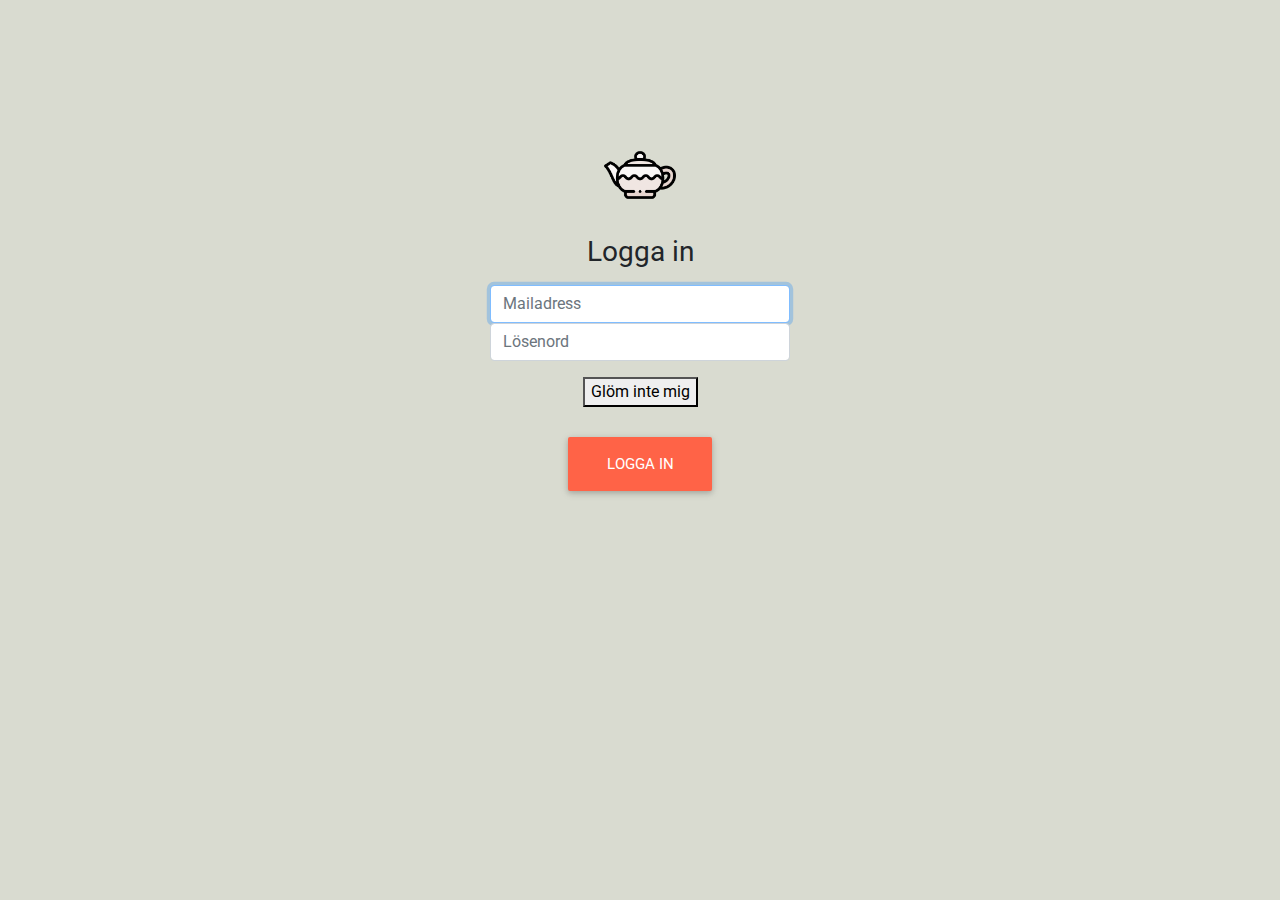
==== Uppgifter/Prototypjs/index.html @ 23ad2462 "Prototyp" ====
<!DOCTYPE html>
<html lang="en">
<head>
	<meta charset="UTF-8">
	<meta content="width=device-width, initial-scale=1, shrink-to-fit=no" name="viewport">
	<meta content="IE=edge, chrome=1" http-equiv="X-UA-Compatible">
	<title>418 I'm a teapot</title>
	<meta content="Teapot - är stället för att hålla koll på sina kompisar men samtidgt veta exakt vad som är delat till vem." name="description">
	<meta content="Team 418: I'm a teapot" name="author">
	<link href="img/kettle.png" rel="icon" sizes="16x16" type="image/png"><!-- Font Awesome -->
	<link href="https://use.fontawesome.com/releases/v5.11.2/css/all.css" rel="stylesheet">
	<link href="https://cdnjs.cloudflare.com/ajax/libs/font-awesome/4.7.0/css/font-awesome.min.css" rel="stylesheet"><!-- Google Fonts Roboto -->
	<link href="https://fonts.googleapis.com/css?family=Roboto:300,400,500,700&display=swap" rel="stylesheet"><!-- Bootstrap core CSS -->
	<link href="css/bootstrap.min.css" rel="stylesheet"><!-- Material Design Bootstrap -->
	<link href="css/mdb.min.css" rel="stylesheet"><!-- My CSS -->
	<link href="css/main.css" rel="stylesheet">
</head>
<body class="text-center">
	<form action="feed.html" class="form-signin" id="formName" name="formName" onsubmit="return checkPass()">
		<img alt="" class="mb-4" height="72" src="img/kettle.png" width="72">
		<h1 class="h3 mb-3 font-weight-normal">Logga in</h1><label class="sr-only" for="inputEmail">Mailadress</label> 
		<input autofocus="" class="form-control" id="inputEmail" placeholder="Mailadress" required="" type="email"> 
		<label class="sr-only" for="inputPassword">Lösenord</label> <input class="form-control" name="password" placeholder="Lösenord" type="password">
		<p id="passStatus"></p>
		<div class="checkbox mb-3">
			<label>
			
			<!--<input type="checkbox" id="rememberChkBox" value="remember-me"> Kom ihåg mig-->
			<button  onclick="makeCookie()" type="checkbox" id="rememberChkBox" value="remember-me">Glöm inte mig</button>
			</label>
		</div>
		<!--<input class="btn btn-lg" id="passStatus" placeholder="Lösenord" type="submit" value="Logga in">-->
		<button onclick="getCookie()" id="passStatus" placeholder="Lösenord" type="submit" class="btn btn-lg">Logga in</button>
		<div id="putThatCookieDown"><div>
	</form><!-- jQuery -->
	<script src="js/jquery.min.js" type="text/javascript">
	</script> <!-- Bootstrap tooltips -->
	 
	<script src="js/popper.min.js" type="text/javascript">
	</script> <!-- Bootstrap core JavaScript -->
	 
	<script src="js/bootstrap.min.js" type="text/javascript">
	</script> <!-- MDB core JavaScript -->
	 
	<script src="js/mdb.min.js" type="text/javascript">
	</script> <!-- Your custom scripts (optional) -->
	 
	<script type="text/javascript">
	</script> 
	<script src="js/login.js">
	</script>
	

</body>
</html>
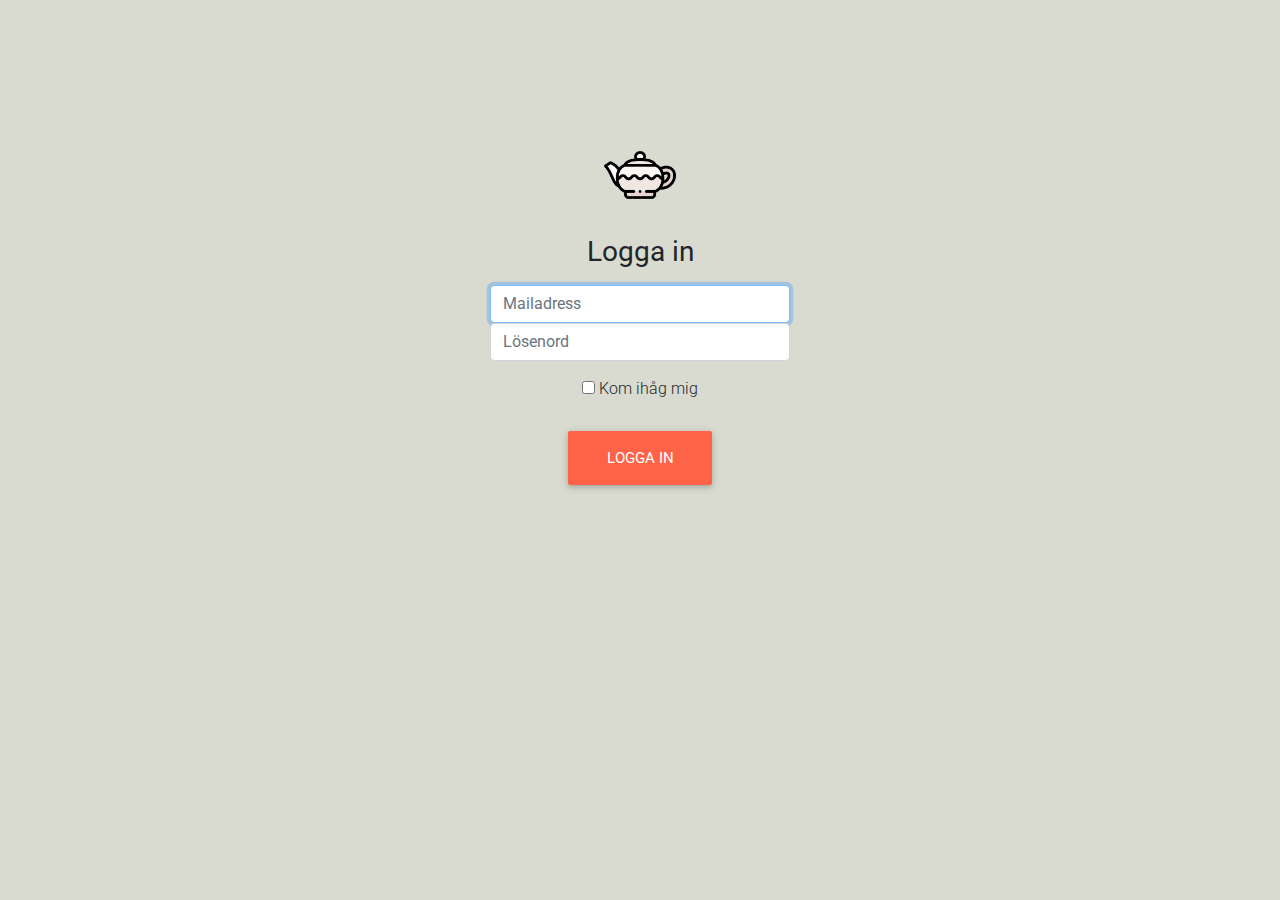
==== commit 886fc92f: "Update index.html" ====
--- a/Uppgifter/Prototypjs/index.html
+++ b/Uppgifter/Prototypjs/index.html
@@ -25,12 +25,12 @@
 		<div class="checkbox mb-3">
 			<label>
 			
-			<!--<input type="checkbox" id="rememberChkBox" value="remember-me"> Kom ihåg mig-->
-			<button  onclick="makeCookie()" type="checkbox" id="rememberChkBox" value="remember-me">Glöm inte mig</button>
+			<input onclick="makeCookie()" type="checkbox" id="rememberChkBox" value="remember-me"> Kom ihåg mig
+			<!--<button  onclick="makeCookie()" type="checkbox" id="rememberChkBox" value="remember-me">Glöm inte mig</button>-->
 			</label>
 		</div>
 		<!--<input class="btn btn-lg" id="passStatus" placeholder="Lösenord" type="submit" value="Logga in">-->
-		<button onclick="getCookie()" id="passStatus" placeholder="Lösenord" type="submit" class="btn btn-lg">Logga in</button>
+		<button onclick="getCookie()" id="passStatus"  type="submit" class="btn btn-lg">Logga in</button>
 		<div id="putThatCookieDown"><div>
 	</form><!-- jQuery -->
 	<script src="js/jquery.min.js" type="text/javascript">
